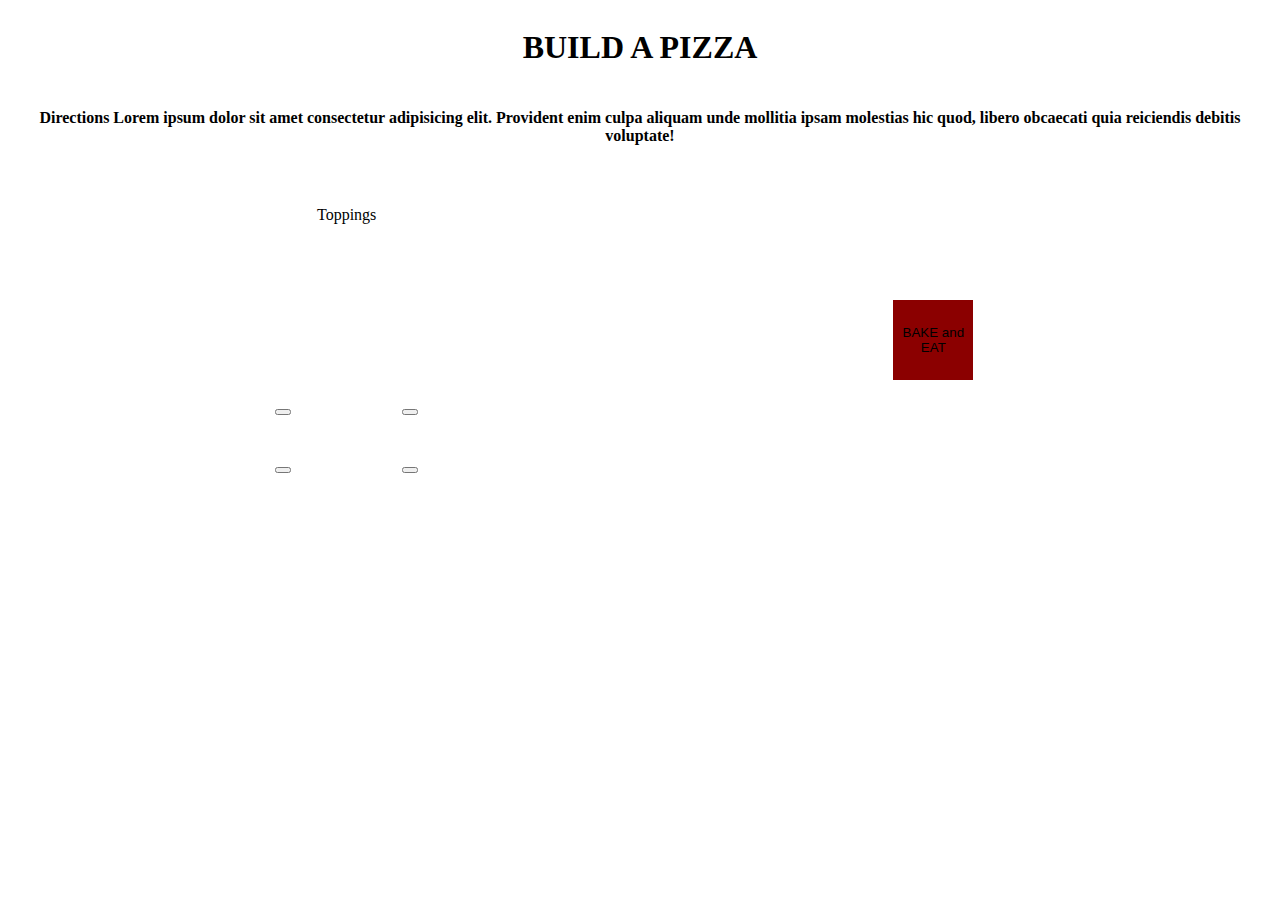
==== index.html @ 9e730584 "implemented addTopping function to pepperoni button" ====
<!DOCTYPE html>
<html lang="en">
<head>
    <meta charset="UTF-8">
    <meta name="viewport" content="width=device-width, initial-scale=1.0">
    <meta http-equiv="X-UA-Compatible" content="ie=edge">
    
  <title>Pizza-game</title>
  <link rel="stylesheet" href="css/main.css">
  <script defer src="js/main.js"></script>
  

</head>
<body>
    <h1>BUILD A PIZZA</h1>

    <h4> Directions Lorem ipsum dolor sit amet consectetur adipisicing elit. Provident enim culpa aliquam unde mollitia  ipsam molestias hic quod, libero obcaecati quia reiciendis debitis voluptate!</h4>

    <div class="game-area">
            <div class="column-left">
                <div class="toppings">Toppings</div>
                <div class="a"><button type="topping-buttona" value="" onclick="addTopping()"></div>
                <div class="b"><button type="topping-buttonb" value=""
                onclick="addTopping()"></div>
                <div class="c"><button type="topping-buttons" value=""></div>
                <div class="d"><button type="topping-buttons" value=""></div>
                <div class="e"><button type="topping-buttons" value=""></div>
                <div class="f"><button type="topping-buttons" value=""></div> 
            </div>
            
            <div class="column-center">
            <div id="pizza-image">
                <img id="img2" src=''/>
            
            </div>
        </div>
            <div class="column-right"><div class="bake"><button type="bake-button" value="">BAKE and EAT</div></div>
    </div>
    
</body>
</html>
---- css/main.css ----
html {
    height: 100%;
}

body {
    /* height: 100%; */
    display: flex;
    flex-direction: column;
    justify-content: center;
    align-items: center;
}

h4 {
    text-align: center;
}

.game-area {
    display: flex;
    
}

.game-area div {
    flex: 1; 
    margin: 20px;
    padding: 0px;
}

.column-center {
    display: flex;
    order: 2;
    align-items: center;
    width: 400px;
    background: url('https://i.imgur.com/Dx69SpL.png');
    background-size: contain;
    background-repeat: no-repeat;
}

.column-left {
    float: left;
    display: grid;
    text-align: center;
}

.column-right {
    display: flex;
    order: 3;
    display: flex;
    align-items: center;
    text-align: center;
}

.toppings {
    grid-column: 1 / 3;
    text-align: center;
}

button[type="topping-buttona"] {
    /* background: url("https://i.imgur.com/qyfdzFc.png"); */
    background-size: 100%;
    height: 90px;
    width: 80px;
    background-color: transparent;
    color: black;
    margin-bottom: 0px;
    cursor: pointer;
    border: 0px;
    padding: 0px;
  }

  button[type="bake-button"] {
    
    background-size: cover;
    height: 80px;
    width: 80px;
    background-color: darkred;
    color: black;
    margin-bottom: 0px;
    cursor: pointer;
    border: 0px;
  }

  button[type="topping-buttonb"] {
    background: url("https://i.imgur.com/BURZ1IT.png");
    background-size: 100%;
    height: 90px;
    width: 80px;
    background-color: transparent;
    color: black;
    margin-bottom: 0px;
    cursor: pointer;
    border: 0px;
    padding: 0px;
  }

.a {
    grid-column: 1 ;
    grid-row: 2;
}
.pepperoni {
    background: url("https://i.imgur.com/qyfdzFc.png");
  }



.b {
    grid-column: 2;
    grid-row: 2;
    
}

.c {
    grid-column: 1;
    grid-row: 3;
}

.d {
    grid-column: 2;
    grid-row: 3;
}

.e {
    grid-column: 1;
    grid-row: 4;
}

.f {
    grid-column: 2;
    grid-row: 4;
}

#pizza-image {
    position: relative;
    background-size: cover;
       
}

#img2 {
    position: absolute;
    background-size: cover;
}
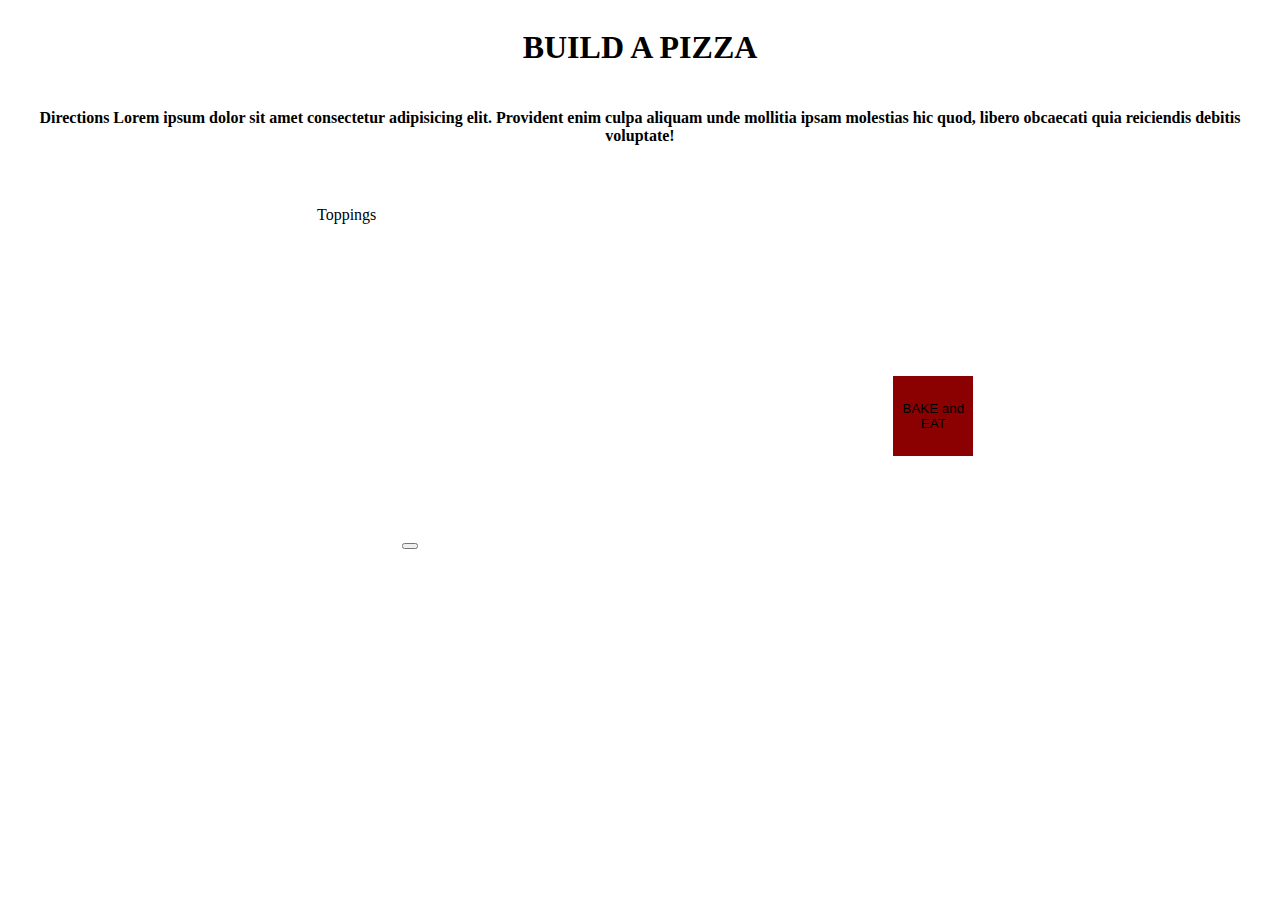
==== commit 275b5488: "added more toppings and adjusted size toppings appear on pizza" ====
--- a/index.html
+++ b/index.html
@@ -19,19 +19,28 @@
     <div class="game-area">
             <div class="column-left">
                 <div class="toppings">Toppings</div>
-                <div class="a"><button type="topping-buttona" value="" onclick="addTopping()"></div>
+                <div class="a"><button type="topping-buttona" value="" onclick="addToppingA()"></div>
+
                 <div class="b"><button type="topping-buttonb" value=""
-                onclick="addTopping()"></div>
-                <div class="c"><button type="topping-buttons" value=""></div>
-                <div class="d"><button type="topping-buttons" value=""></div>
-                <div class="e"><button type="topping-buttons" value=""></div>
-                <div class="f"><button type="topping-buttons" value=""></div> 
+                onclick="addToppingB()"></div>
+
+                <div class="c"><button type="topping-buttonc" value="" onclick="addToppingC()"></div>
+
+                <div class="d"><button type="topping-buttond" value="" onclick="addToppingD()"></div>
+
+                <div class="e"><button type="topping-buttone" value="" onclick="addToppingE()"></div>
+
+                <div class="f"><button type="topping-buttonf" value="" onclick="addToppingF()"></div> 
             </div>
             
             <div class="column-center">
             <div id="pizza-image">
-                <img id="img2" src=''/>
-            
+                <img id="imga" src=''/>
+                <img id="imgb" src=''/>
+                <img id="imgc" src=''/>
+                <img id="imgd" src=''/>
+                <img id="imge" src=''/>
+                <img id="imgf" src=''/>
             </div>
         </div>
             <div class="column-right"><div class="bake"><button type="bake-button" value="">BAKE and EAT</div></div>
--- a/css/main.css
+++ b/css/main.css
@@ -28,12 +28,14 @@
 .column-center {
     display: flex;
     order: 2;
-    align-items: center;
+    /* align-items: center; */
     width: 400px;
     background: url('https://i.imgur.com/Dx69SpL.png');
     background-size: contain;
     background-repeat: no-repeat;
+    background-position-y: center;
 }
+
 
 .column-left {
     float: left;
@@ -55,7 +57,7 @@
 }
 
 button[type="topping-buttona"] {
-    /* background: url("https://i.imgur.com/qyfdzFc.png"); */
+    background: url("https://i.imgur.com/qyfdzFc.png");
     background-size: 100%;
     height: 90px;
     width: 80px;
@@ -90,15 +92,55 @@
     cursor: pointer;
     border: 0px;
     padding: 0px;
+    background-repeat: no-repeat;
+  }
+  button[type="topping-buttonc"] {
+    background: url("https://i.imgur.com/ZOVmM35.png");
+    background-size: 100%;
+    height: 90px;
+    width: 80px;
+    background-color: transparent;
+    color: black;
+    margin-bottom: 0px;
+    cursor: pointer;
+    border: 0px;
+    padding: 0px;
+    background-repeat: no-repeat;
+  }
+
+  button[type="topping-buttond"] {
+      background: url("https://i.imgur.com/YE6G85b.png");
+      background-size: 100%;
+      height: 90px;
+      width: 80px;
+      background-color: transparent;
+      color: black;
+      margin-bottom: 0px;
+      cursor: pointer;
+      border: 0px;
+      padding: 0px;
+      background-repeat: no-repeat;
+  }
+
+  button[type="topping-buttone"] {
+      background: url("https://i.imgur.com/NpCpPjC.jpg");
+      background-size: 100%;
+      height: 90px;
+      width: 80px;
+      background-color: transparent;
+      color: black;
+      margin-bottom: 0px;
+      cursor: pointer;
+      border: 0px;
+      padding: 0px;
+      background-repeat: no-repeat;
   }
 
 .a {
     grid-column: 1 ;
     grid-row: 2;
 }
-.pepperoni {
-    background: url("https://i.imgur.com/qyfdzFc.png");
-  }
+
 
 
 
@@ -134,7 +176,11 @@
        
 }
 
-#img2 {
+#imga, #imgb {
     position: absolute;
     background-size: cover;
+    background-color: transparent;
+    width: 200px;
+    background-position-y: center;
+    margin-top: 40px;
 }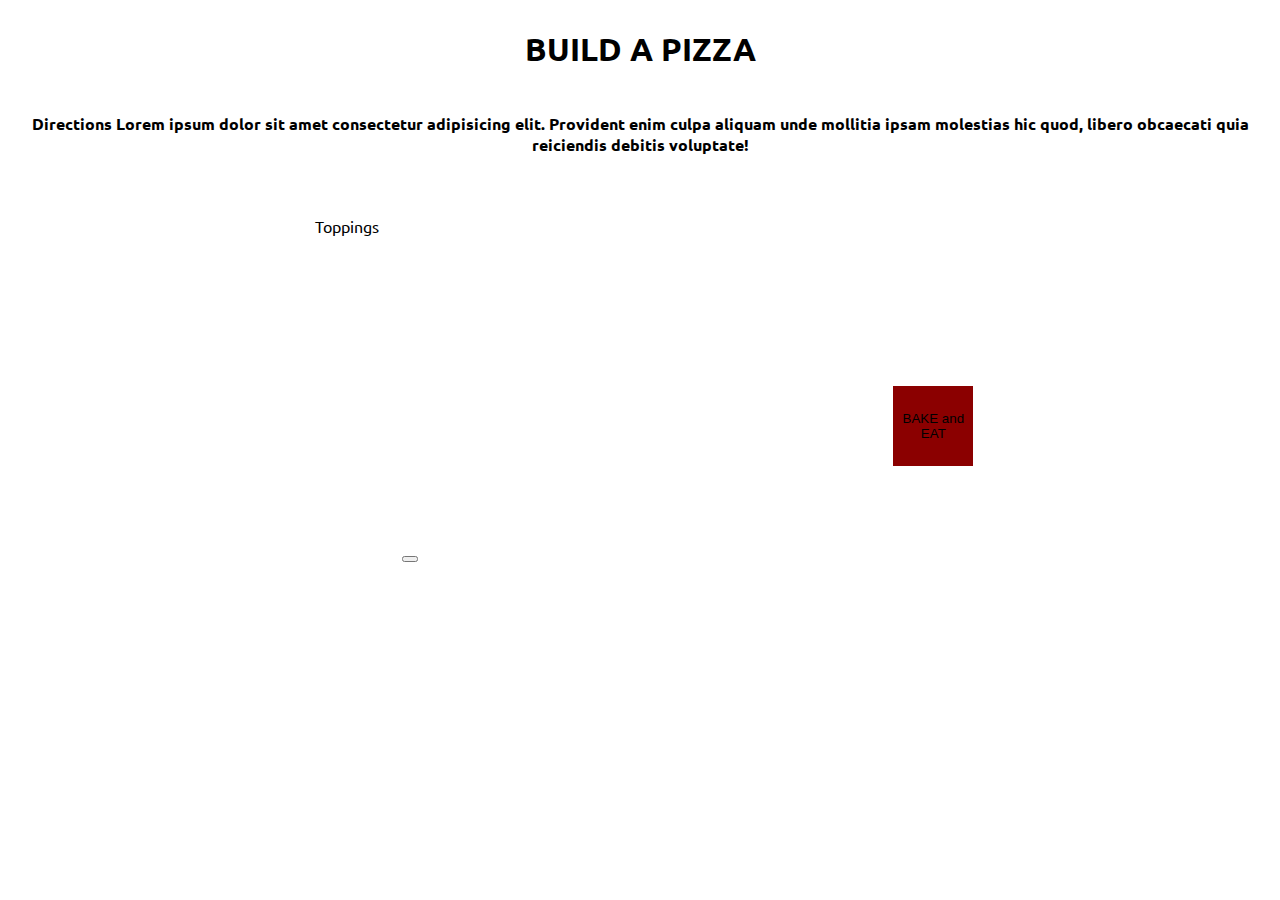
==== commit b100b3d1: "added background image" ====
--- a/index.html
+++ b/index.html
@@ -6,6 +6,7 @@
     <meta http-equiv="X-UA-Compatible" content="ie=edge">
     
   <title>Pizza-game</title>
+  <link href="https://fonts.googleapis.com/css?family=Ubuntu" rel="stylesheet">
   <link rel="stylesheet" href="css/main.css">
   <script defer src="js/main.js"></script>
   
--- a/css/main.css
+++ b/css/main.css
@@ -1,5 +1,9 @@
 html {
     height: 100%;
+    font-family: 'Ubuntu', sans-serif;
+    background: url("https://i.imgur.com/goKAPUS.jpg");
+    /* background-blend-mode: darken; */
+    background-size: cover;
 }
 
 body {
@@ -8,6 +12,7 @@
     flex-direction: column;
     justify-content: center;
     align-items: center;
+    
 }
 
 h4 {
@@ -123,7 +128,7 @@
   }
 
   button[type="topping-buttone"] {
-      background: url("https://i.imgur.com/NpCpPjC.jpg");
+      background: url("https://i.imgur.com/xG3jrw0.png");
       background-size: 100%;
       height: 90px;
       width: 80px;
@@ -173,14 +178,15 @@
 #pizza-image {
     position: relative;
     background-size: cover;
+    padding-top: 60px;
        
 }
 
-#imga, #imgb {
+#imga, #imgb, #imgc, #imgd, #imge, #imgf{
     position: absolute;
     background-size: cover;
     background-color: transparent;
-    width: 200px;
+    width: 215px;
     background-position-y: center;
     margin-top: 40px;
 }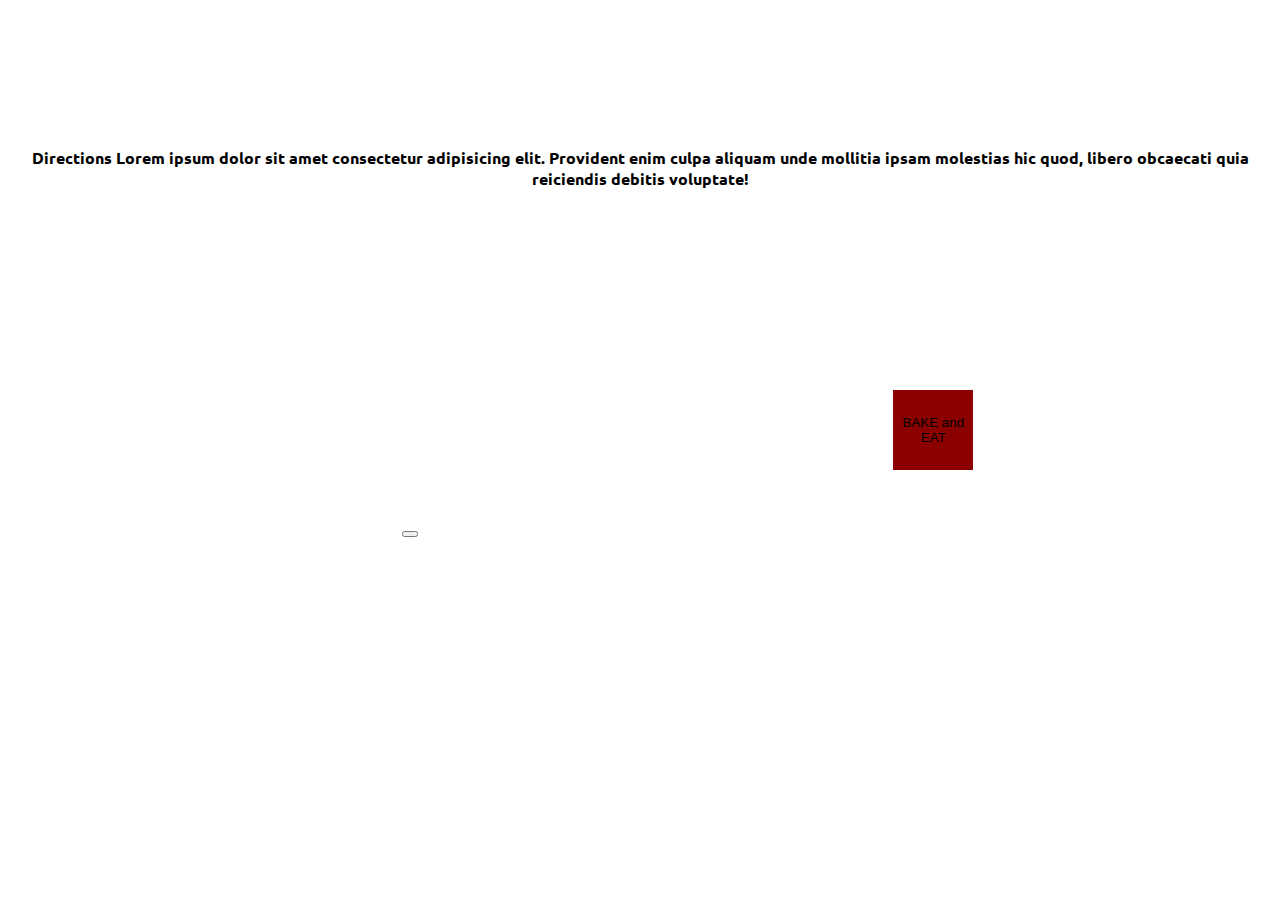
==== commit f5cc33e3: "added more styling to title" ====
--- a/index.html
+++ b/index.html
@@ -19,7 +19,7 @@
 
     <div class="game-area">
             <div class="column-left">
-                <div class="toppings">Toppings</div>
+                <!-- <div class="toppings">Toppings</div> -->
                 <div class="a"><button type="topping-buttona" value="" onclick="addToppingA()"></div>
 
                 <div class="b"><button type="topping-buttonb" value=""
--- a/css/main.css
+++ b/css/main.css
@@ -15,8 +15,15 @@
     
 }
 
+h1 {
+    color: white;
+    font-size: 70px;
+    margin: 15px;
+}
+
 h4 {
     text-align: center;
+    background-color: rgba(255,255,255,.3);
 }
 
 .game-area {
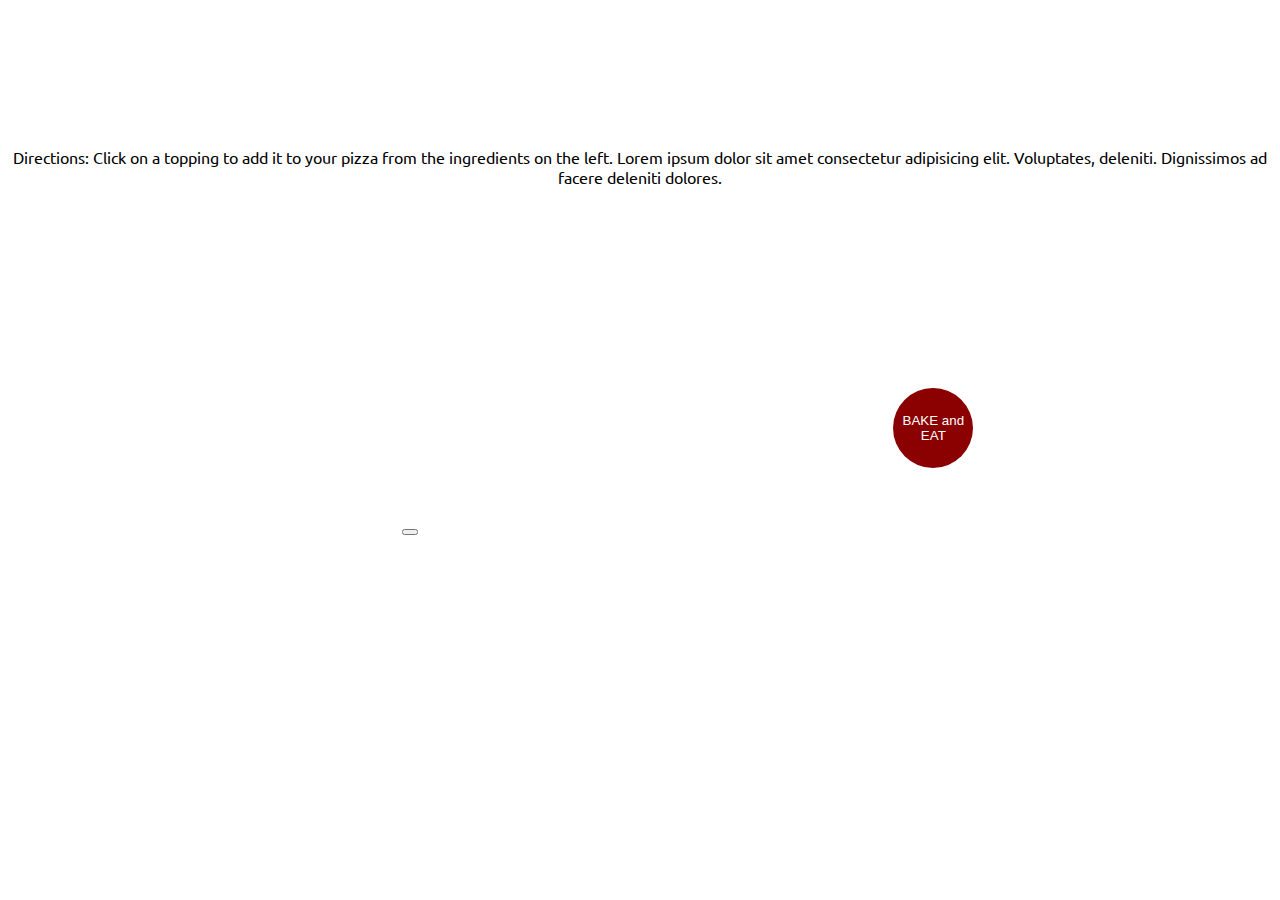
==== commit 111fe392: "added directions and more styling to  h4" ====
--- a/index.html
+++ b/index.html
@@ -15,7 +15,7 @@
 <body>
     <h1>BUILD A PIZZA</h1>
 
-    <h4> Directions Lorem ipsum dolor sit amet consectetur adipisicing elit. Provident enim culpa aliquam unde mollitia  ipsam molestias hic quod, libero obcaecati quia reiciendis debitis voluptate!</h4>
+    <h4> Directions: Click on a topping to add it to your pizza from the ingredients on the left. Lorem ipsum dolor sit amet consectetur adipisicing elit. Voluptates, deleniti. Dignissimos ad facere deleniti dolores.</h4>
 
     <div class="game-area">
             <div class="column-left">
--- a/css/main.css
+++ b/css/main.css
@@ -24,6 +24,9 @@
 h4 {
     text-align: center;
     background-color: rgba(255,255,255,.3);
+    margin-left: -10px;
+    margin-right: -10px;
+    font-weight: 400;
 }
 
 .game-area {
@@ -87,7 +90,8 @@
     height: 80px;
     width: 80px;
     background-color: darkred;
-    color: black;
+    color: white;
+    border-radius: 50%;
     margin-bottom: 0px;
     cursor: pointer;
     border: 0px;
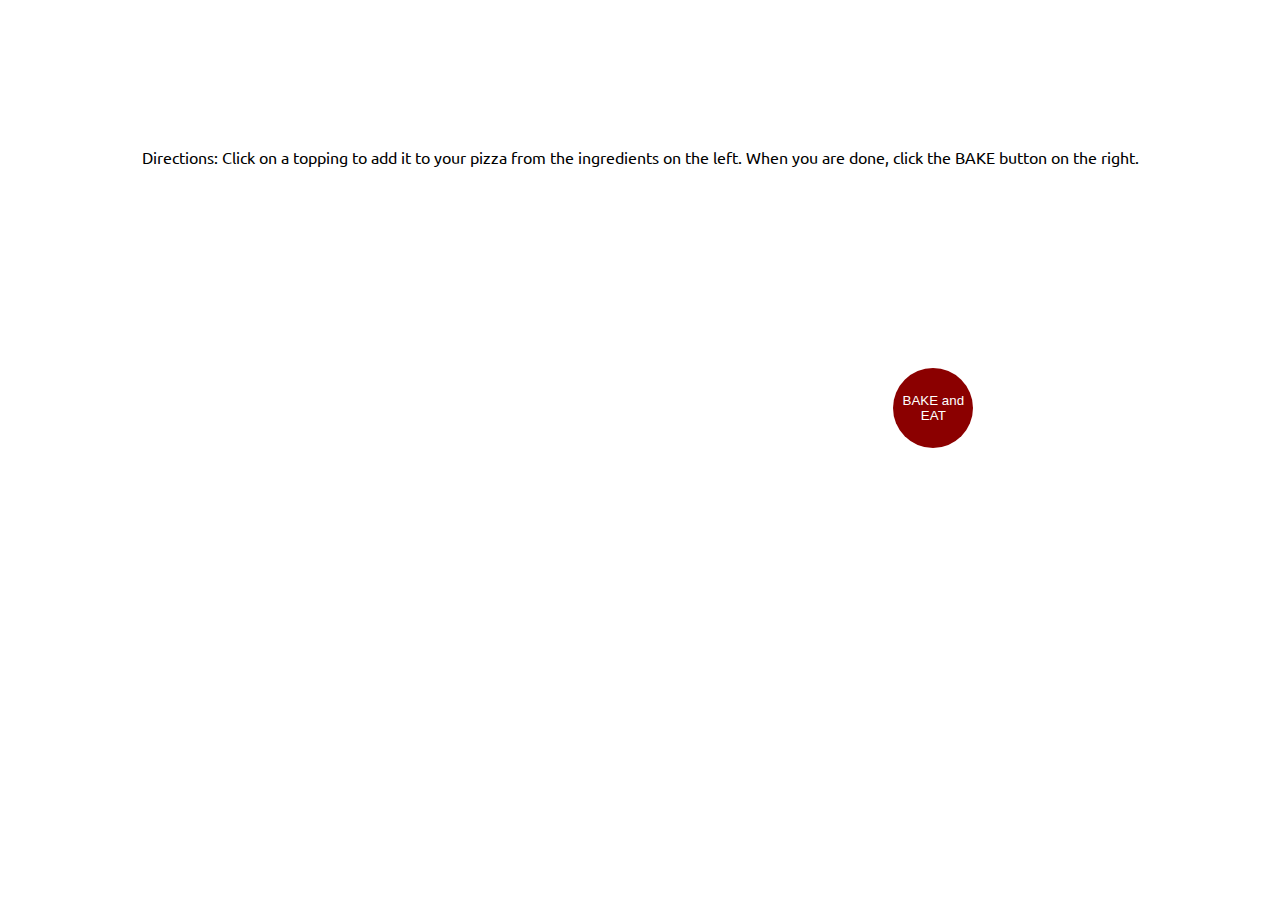
==== commit 7e9ee205: "alignment better with how toppings are displayed on pizza" ====
--- a/index.html
+++ b/index.html
@@ -15,7 +15,7 @@
 <body>
     <h1>BUILD A PIZZA</h1>
 
-    <h4> Directions: Click on a topping to add it to your pizza from the ingredients on the left. Lorem ipsum dolor sit amet consectetur adipisicing elit. Voluptates, deleniti. Dignissimos ad facere deleniti dolores.</h4>
+    <h4> Directions: Click on a topping to add it to your pizza from the ingredients on the left. When you are done, click the BAKE button on the right.</h4>
 
     <div class="game-area">
             <div class="column-left">
--- a/css/main.css
+++ b/css/main.css
@@ -49,6 +49,7 @@
     background-size: contain;
     background-repeat: no-repeat;
     background-position-y: center;
+    padding-left: -10px;
 }
 
 
@@ -152,6 +153,20 @@
       background-repeat: no-repeat;
   }
 
+  button[type="topping-buttonf"] {
+      background: url("https://i.imgur.com/AVvfr5h.png");
+      background-size: 100%;
+      height: 90px;
+      width: 80px;
+      background-color: transparent;
+      color: black;
+      margin-bottom: 0px;
+      cursor: pointer;
+      border: 0px;
+      padding: 0px;
+      background-repeat: no-repeat;
+  }
+
 .a {
     grid-column: 1 ;
     grid-row: 2;
@@ -189,7 +204,8 @@
 #pizza-image {
     position: relative;
     background-size: cover;
-    padding-top: 60px;
+    padding-top: 35px;
+    padding-left: -10px;
        
 }
 
